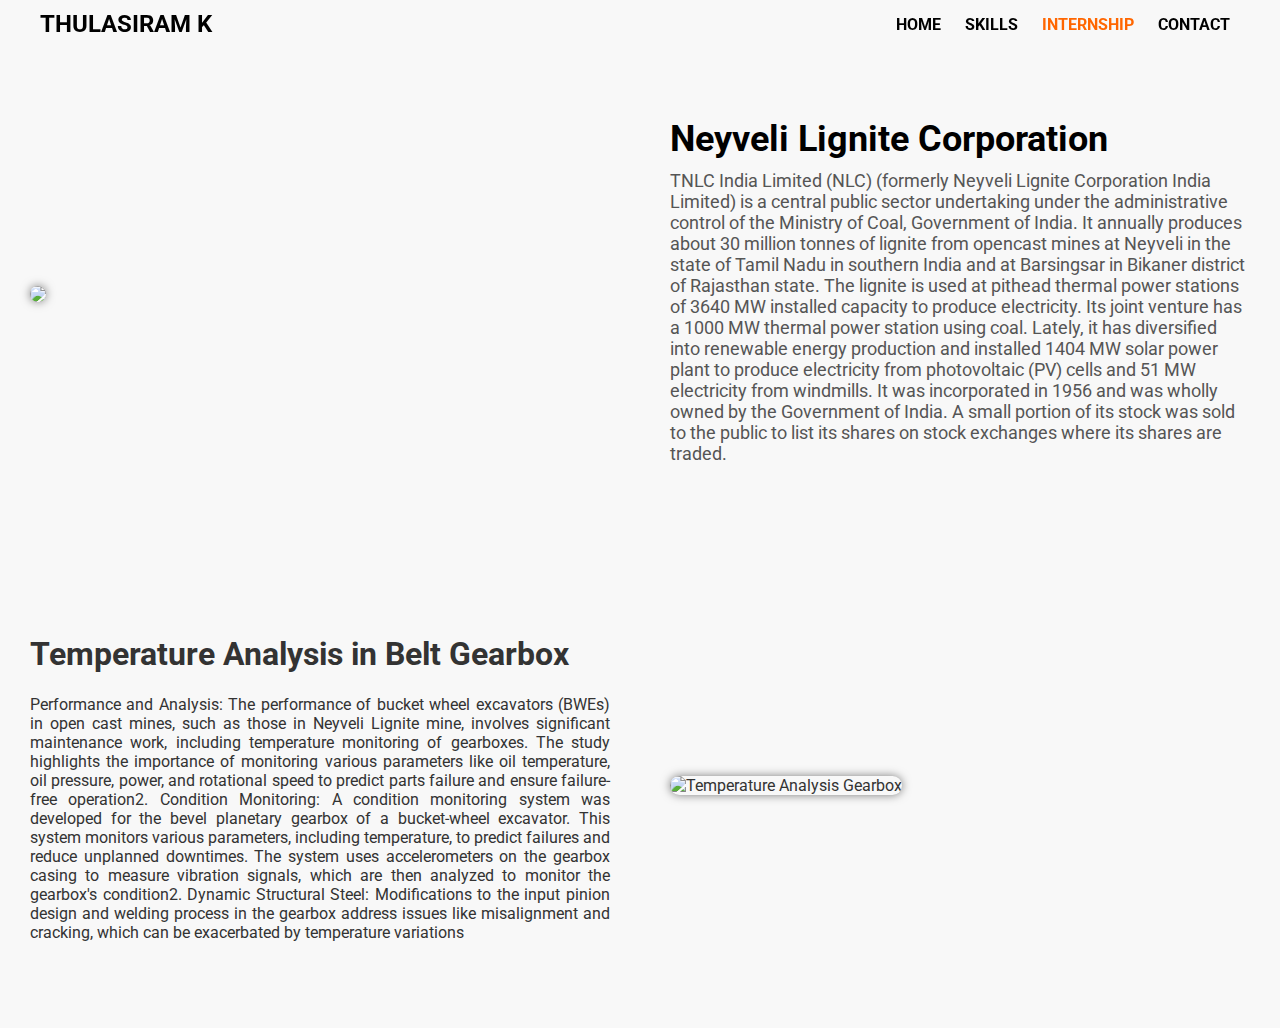
==== internship.html @ 5389eecf "Add files via upload" ====
<!DOCTYPE html>
<html lang="en">
<head>
    <meta charset="UTF-8">
    <meta name="viewport" content="width=device-width, initial-scale=1.0">
    <link href="https://fonts.googleapis.com/css2?family=Roboto:wght@400;700&display=swap" rel="stylesheet">
    <link rel="stylesheet" href="https://cdnjs.cloudflare.com/ajax/libs/font-awesome/6.0.0/css/all.min.css">
    <style>
        body {
            margin: 0;
            font-family: 'Roboto', sans-serif;
            background-color: #f8f8f8;
            color: #333;
            overflow-x: hidden;
        }
        header {
            display: flex;
            justify-content: space-between;
            align-items: center;
            padding: 10px 40px;
            background-color: transparent;
            color: #fff;
            position: sticky;
            top: 0;
            z-index: 1000;
        }
        .name {
            font-size: 24px;
            font-weight: bold;
            color: black;
        }
        nav a {
            margin: 0 10px;
            color: black;
            text-decoration: none;
            font-weight: bold;
            transition: color 0.3s ease;
        }
        nav a.active {
            color: #ff6600;
        }
        nav a:hover {
            color: #ff6600;
        }
        .container {
            display: flex;
            flex-wrap: wrap;
            align-items: center;
            justify-content: space-around;
            padding: 60px 20px;
        }
        .container img {
            width: 100%;
            max-width: 300px;
            border-radius: 10px;
            box-shadow: 0 0 10px rgba(0, 0, 0, 0.5);
        }
        .left, .right {
            flex: 1;
            padding: 10px;
        }
        .left {
            text-align:justify;
        }
        .right h1 {
            font-size: 36px;
            color: #000;
        }
        .right p {
            font-size: 18px;
            color: #555;
        }
        .right h1, .right p {
            margin: 10px 0px;
        }
        .right h1 span {
            color: #ff6600;
        }
        nav a.active {
            color: #ff6600;
        }
        .hire-me {
            margin-top: 20px;
            padding: 10px 20px;
            background-color: transparent;
            color: #ff6600;
            border: 2px solid #ff6600;
            border-radius: 10px;
            font-size: 18px;
            cursor: pointer;
            display: inline-block;
        }
        .hire-me:hover {
            background-color: #ff6600;
            color: #fff;
        }
        /* Smooth scrolling overflow */
        .container {
            overflow: hidden;
            max-width: 100%;
            display: flex;
            justify-content: space-between;
            align-items: center;
            margin: 0 auto;
        }
        .container p {
            word-wrap: break-word;
        }

    body {
        margin: 0;
        font-family: 'Roboto', sans-serif;
        background-color: #f8f8f8;
        color: #333;
    }
    header {
        display: flex;
        justify-content: space-between;
        align-items: center;
        padding: 10px 40px;
        background-color: transparent;
        color: #fff;
    }
    .name {
        font-size: 24px;
        font-weight: bold;
    }
    nav a {
        margin: 0 10px;
        color: black;
        text-decoration: none;
        font-weight: bold;
        transition: color 0.3s ease;
    }
    nav a.active {
        color: #ff6600;
    }
    nav a:hover {
        color: #ff6600;
    }
    .container {
        display: flex;
        align-items: center;
        justify-content: center;
        padding: 60px 20px;
    }
    .right {
        margin-left: 40px;
        max-width: 600px;
    }
    .right h1 {
        font-size: 36px;
        margin: 0;
        color: #000;
    }
    .right h1 span {
        color: #ff6600;
    }
    .right p {
        font-size: 18px;
        margin: 10px 0;
        color: #555;
    }
    .social-icons {
        margin-top: 20px;
    }
    .social-icons a {
        margin: 0 10px;
        color: grey;
        font-size: 24px;
        text-decoration: none;
    }
    .social-icons a:hover {
        color: #000;
    }
    .hire-me {
        margin-top: 20px;
        padding: 10px 20px;
        background-color: transparent;
        color: #ff6600;
        border: 2px solid #ff6600;
        border-radius: 10px;
        font-size: 18px;
        cursor: pointer;
        display: inline-block;
    }
    .hire-me:hover {
        background-color: #ff6600;
        color: #fff;
    }
</style>
</head>
<body>
<header>
    <div class="name">THULASIRAM K</div>
    <nav>
        <a href="index.html"  onclick="setActive(this)">HOME</a>
        <a href="skills.html" onclick="setActive(this)">SKILLS</a>
        <a href="internship.html"  class="active" onclick="setActive(this)">INTERNSHIP</a>
        <a href="contact .html" onclick="setActive(this)">CONTACT</a>
    </nav>
</header>
    <!-- First Container -->
    <div class="container">
        <div class="left">
            <img src="NLCIL_Corp_Office.jpg">
        </div>
        <div class="right">
            <h1>Neyveli Lignite Corporation</h1>
            <p>TNLC India Limited (NLC) (formerly Neyveli Lignite Corporation India Limited) is a central public sector undertaking under the administrative control of the Ministry of Coal, Government of India. It annually produces about 30 million tonnes of lignite from opencast mines at Neyveli in the state of Tamil Nadu in southern India and at Barsingsar in Bikaner district of Rajasthan state. The lignite is used at pithead thermal power stations of 3640 MW installed capacity to produce electricity. Its joint venture has a 1000 MW thermal power station using coal. Lately, it has diversified into renewable energy production and installed 1404 MW solar power plant to produce electricity from photovoltaic (PV) cells and 51 MW electricity from windmills.
                It was incorporated in 1956 and was wholly owned by the Government of India. A small portion of its stock was sold to the public to list its shares on stock exchanges where its shares are traded.</p>
        </div>
    </div>

    <!-- Second Container -->
    <div class="container">
        <div class="left">
            <h1>Temperature Analysis in Belt Gearbox</h1>
            <p>Performance and Analysis: The performance of bucket wheel excavators (BWEs) in open cast mines, such as those in Neyveli Lignite mine, involves significant maintenance work, including temperature monitoring of gearboxes. The study highlights the importance of monitoring various parameters like oil temperature, oil pressure, power, and rotational speed to predict parts failure and ensure failure-free operation2.

                Condition Monitoring: A condition monitoring system was developed for the bevel planetary gearbox of a bucket-wheel excavator. This system monitors various parameters, including temperature, to predict failures and reduce unplanned downtimes. The system uses accelerometers on the gearbox casing to measure vibration signals, which are then analyzed to monitor the gearbox's condition2.
                
                Dynamic Structural Steel: Modifications to the input pinion design and welding process in the gearbox address issues like misalignment and cracking, which can be exacerbated by temperature variations</p>
        </div>
        <div class="right">
            <img src="internship.jpg" alt="Temperature Analysis Gearbox">
        </div>
    </div>

    <script>
        function setActive(element) {
            document.querySelectorAll('nav a').forEach(link => link.classList.remove('active'));
            element.classList.add('active');
        }
    </script>
</body>
</html>
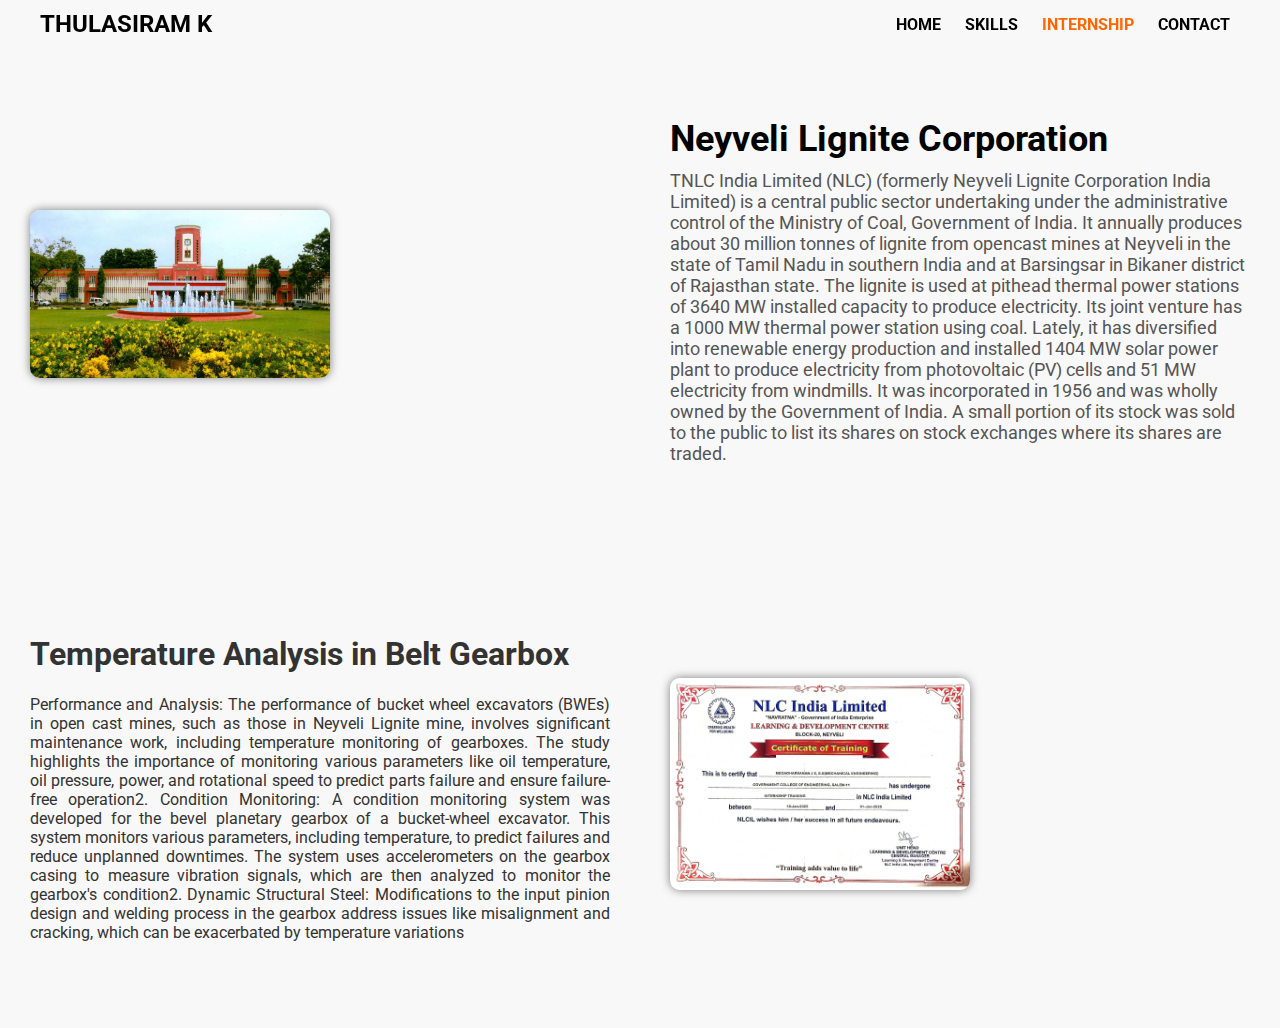
==== commit 7bd0865c: "Add files via upload" ====
--- a/internship.html
+++ b/internship.html
@@ -1,6 +1,7 @@
 <!DOCTYPE html>
 <html lang="en">
 <head>
+    <title>INTERNSHIP</title>
     <meta charset="UTF-8">
     <meta name="viewport" content="width=device-width, initial-scale=1.0">
     <link href="https://fonts.googleapis.com/css2?family=Roboto:wght@400;700&display=swap" rel="stylesheet">
@@ -203,7 +204,7 @@
     <!-- First Container -->
     <div class="container">
         <div class="left">
-            <img src="NLCIL_Corp_Office.jpg">
+            <img src="ASSETS\IMAGES\NLCIL_Corp_Office.jpg">
         </div>
         <div class="right">
             <h1>Neyveli Lignite Corporation</h1>
@@ -223,7 +224,7 @@
                 Dynamic Structural Steel: Modifications to the input pinion design and welding process in the gearbox address issues like misalignment and cracking, which can be exacerbated by temperature variations</p>
         </div>
         <div class="right">
-            <img src="internship.jpg" alt="Temperature Analysis Gearbox">
+            <img src="ASSETS\IMAGES\internship.jpg" alt="Temperature Analysis Gearbox">
         </div>
     </div>
 
